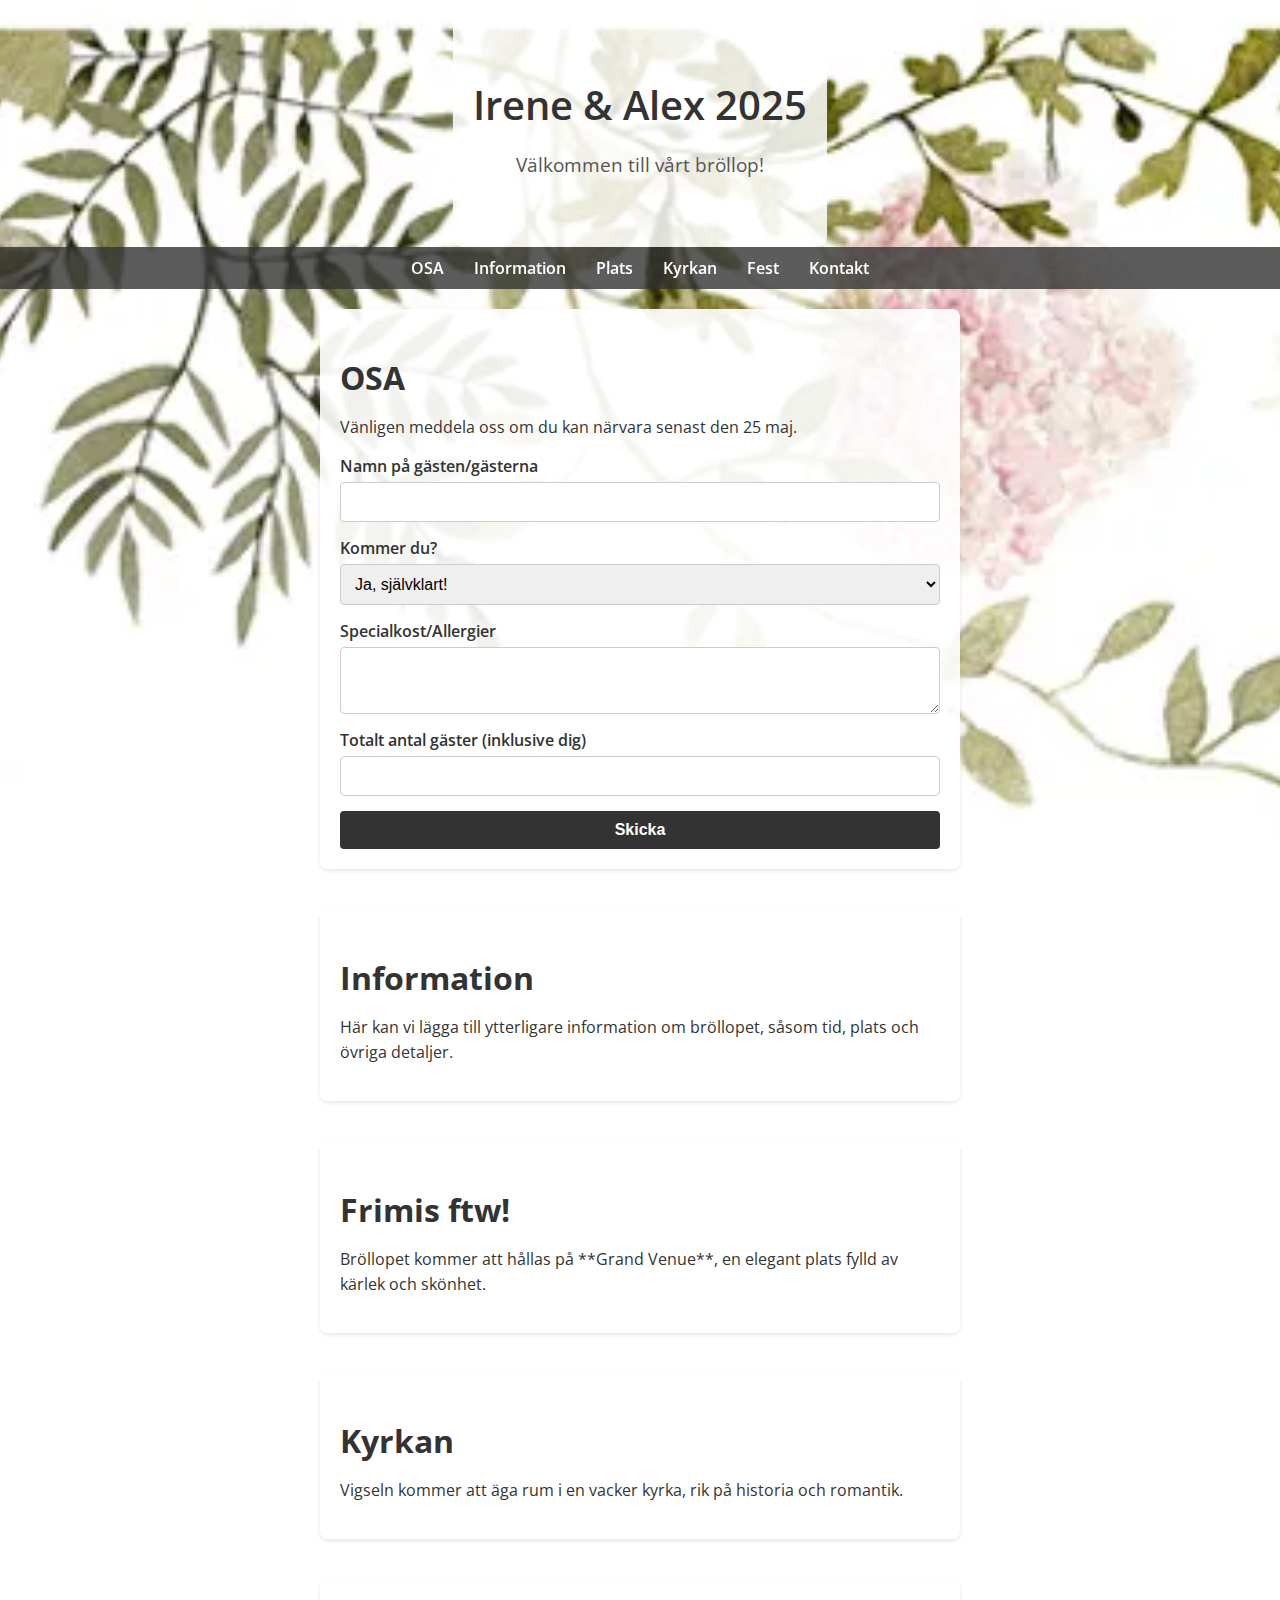
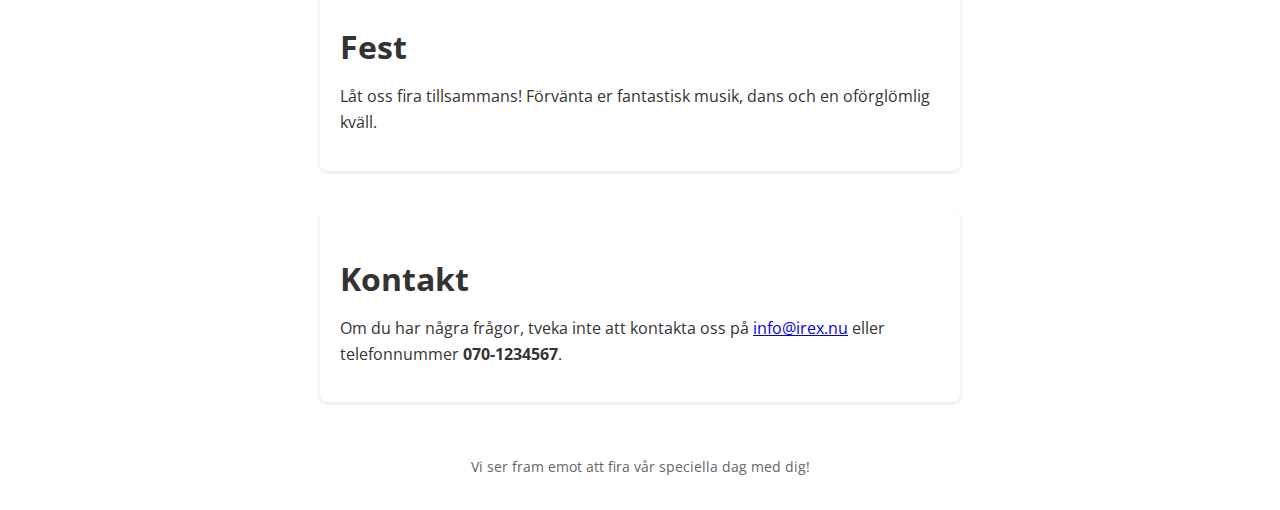
==== index.html @ 7eedc2ea "Namn på gästerna" ====
<!DOCTYPE html>
<html lang="sv">
<head>
  <meta charset="UTF-8">
  <meta name="viewport" content="width=device-width, initial-scale=1">
  <title>Irene & Alex Bröllop 2025</title>
  <!-- Google Font -->
  <link href="https://fonts.googleapis.com/css2?family=Open+Sans:wght@400;600&display=swap" rel="stylesheet">
  <style>
    body {
      font-family: 'Open Sans', sans-serif;
      background: url('images/flower1.png') no-repeat center center fixed;
      background-size: cover;
      color: #333;
      margin: 0;
      padding: 0;
      display: flex;
      flex-direction: column;
      align-items: center;
      scroll-behavior: smooth;
    }
    header {
      text-align: center;
      padding: 50px 20px;
      background: rgba(255, 255, 255, 0.85); /* Light background for readability */
      border-radius: 10px;
    }
    header h1 {
      font-size: 2.5em;
      font-weight: 600;
      margin-bottom: 10px;
    }
    header p {
      font-size: 1.2em;
      color: #555;
    }
    nav {
      background-color: rgba(51, 51, 51, 0.8);
      width: 100%;
      text-align: center;
      padding: 10px 0;
      position: sticky;
      top: 0;
      z-index: 100;
    }
    nav ul {
      list-style: none;
      margin: 0;
      padding: 0;
      display: flex;
      justify-content: center;
    }
    nav ul li {
      margin: 0 15px;
    }
    nav ul li a {
      text-decoration: none;
      color: #fff;
      font-weight: 600;
      transition: 0.3s;
    }
    nav ul li a:hover {
      color: #ffcc00;
    }
    section {
      background-color: rgba(255, 255, 255, 0.9);
      width: 90%;
      max-width: 600px;
      margin: 20px 0;
      padding: 20px;
      box-shadow: 0 2px 4px rgba(0,0,0,0.1);
      border-radius: 8px;
    }
    section h2 {
      font-size: 2em;
      margin-bottom: 15px;
    }
    section p {
      font-size: 1em;
      line-height: 1.6;
      margin-bottom: 15px;
    }
    form {
      display: flex;
      flex-direction: column;
    }
    form label {
      font-weight: 600;
      margin-bottom: 5px;
    }
    form input, form textarea, form select {
      padding: 10px;
      margin-bottom: 15px;
      border: 1px solid #ccc;
      border-radius: 4px;
      font-size: 1em;
    }
    form button {
      padding: 10px;
      background-color: #333;
      color: #fff;
      border: none;
      border-radius: 4px;
      font-size: 1em;
      cursor: pointer;
      font-weight: 600;
    }
    form button:hover {
      background-color: #555;
    }
    footer {
      text-align: center;
      padding: 20px;
      font-size: 0.9em;
      color: #666;
      background: rgba(255, 255, 255, 0.85);
      border-radius: 10px;
      width: 100%;
    }
  </style>
</head>
<body>
  <header>
    <h1>Irene & Alex 2025</h1>
    <p>Välkommen till vårt bröllop!</p>
  </header>

  <nav>
    <ul>
      <li><a href="#osa">OSA</a></li>
      <li><a href="#info">Information</a></li>
      <li><a href="#venue">Plats</a></li>
      <li><a href="#church">Kyrkan</a></li>
      <li><a href="#party">Fest</a></li>
      <li><a href="#kontakt">Kontakt</a></li>
    </ul>
  </nav>

  <section id="osa">
    <h2>OSA</h2>
    <p>Vänligen meddela oss om du kan närvara senast den 25 maj.</p>

    <form action="https://formsubmit.co/david.karlslatt@gmail.com" method="POST">
      <input type="hidden" name="_subject" value="Nytt OSA-svar!">
      <input type="hidden" name="_captcha" value="false">
      <input type="hidden" name="_next" value="https://davidkarlslatt.github.io/irex-wedding/tack.html">

      <label for="namn">Namn på gästen/gästerna</label>
      <input type="text" id="namn" name="Namn" required>

      <label for="kommer">Kommer du?</label>
      <select id="kommer" name="Kommer" required>
        <option value="Ja">Ja, självklart!</option>
        <option value="Nej">Tyvärr kan jag inte närvara.</option>
      </select>

      <label for="specialkost">Specialkost/Allergier</label>
      <textarea id="specialkost" name="Specialkost" rows="3"></textarea>

      <label for="antal">Totalt antal gäster (inklusive dig)</label>
      <input type="number" id="antal" name="Antal gäster" min="1" required>

      <button type="submit">Skicka</button>
    </form>
  </section>


  <section id="info">
    <h2>Information</h2>
    <p>Här kan vi lägga till ytterligare information om bröllopet, såsom tid, plats och övriga detaljer.</p>
  </section>

  <section id="venue">
    <h2>Frimis ftw!</h2>
    <p>Bröllopet kommer att hållas på **Grand Venue**, en elegant plats fylld av kärlek och skönhet.</p>
  </section>

  <section id="church">
    <h2>Kyrkan</h2>
    <p>Vigseln kommer att äga rum i en vacker kyrka, rik på historia och romantik.</p>
  </section>

  <section id="party">
    <h2>Fest</h2>
    <p>Låt oss fira tillsammans! Förvänta er fantastisk musik, dans och en oförglömlig kväll.</p>
  </section>

  <section id="kontakt">
    <h2>Kontakt</h2>
    <p>Om du har några frågor, tveka inte att kontakta oss på <a href="mailto:info@irex.nu">info@irex.nu</a> eller telefonnummer <strong>070-1234567</strong>.</p>
  </section>

  <footer>
    <p>Vi ser fram emot att fira vår speciella dag med dig!</p>
  </footer>
</body>
</html>
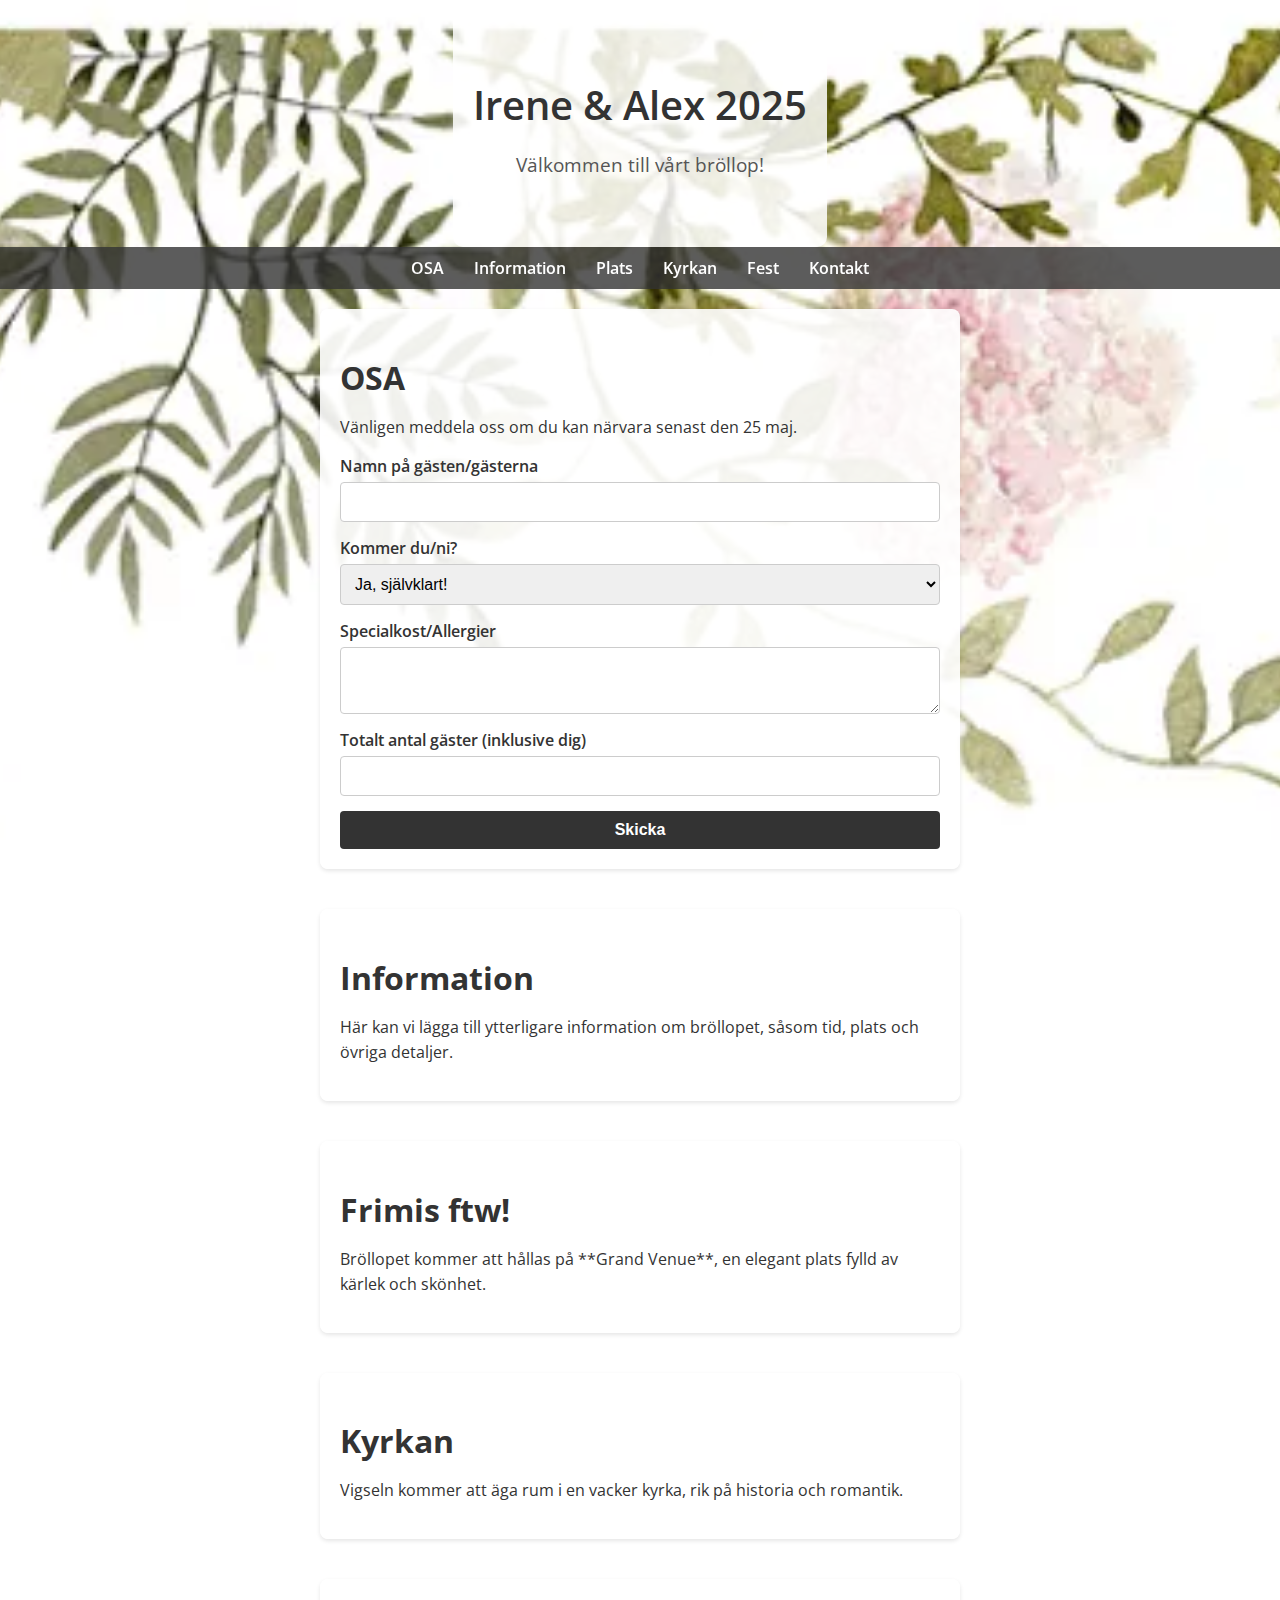
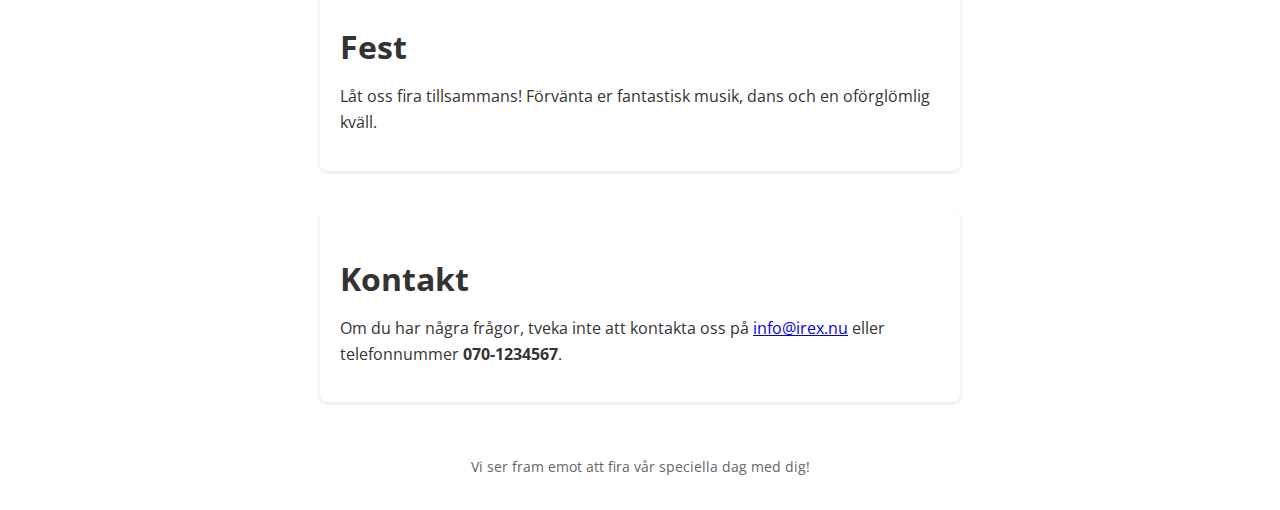
==== commit 2aa15274: "Namn på gästerna" ====
--- a/index.html
+++ b/index.html
@@ -148,7 +148,7 @@
       <label for="namn">Namn på gästen/gästerna</label>
       <input type="text" id="namn" name="Namn" required>
 
-      <label for="kommer">Kommer du?</label>
+      <label for="kommer">Kommer du/ni?</label>
       <select id="kommer" name="Kommer" required>
         <option value="Ja">Ja, självklart!</option>
         <option value="Nej">Tyvärr kan jag inte närvara.</option>
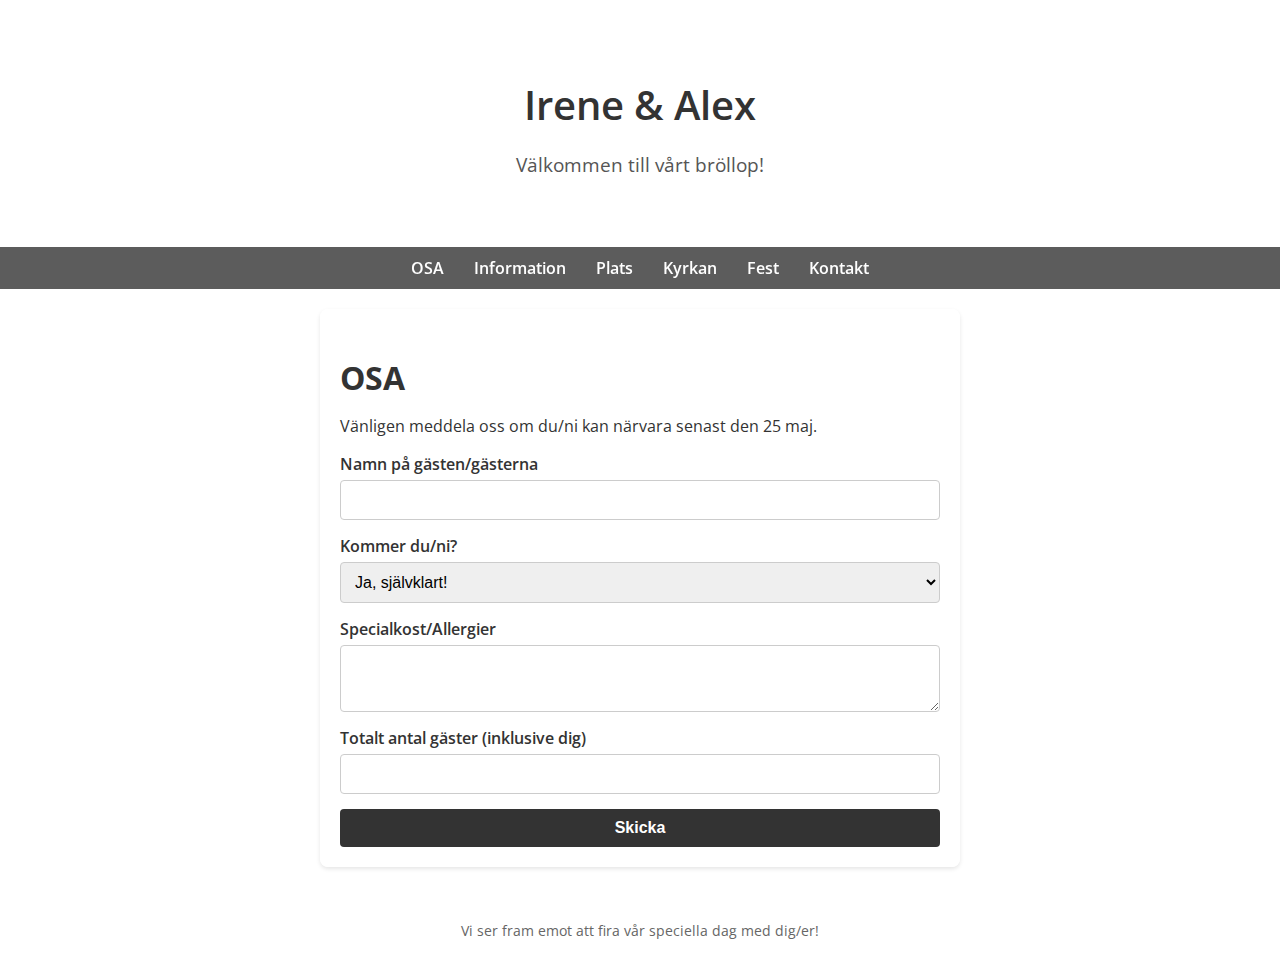
==== commit abc37c1e: "Updated so link information is only shown one at a time" ====
--- a/index.html
+++ b/index.html
@@ -9,7 +9,7 @@
   <style>
     body {
       font-family: 'Open Sans', sans-serif;
-      background: url('images/flower1.png') no-repeat center center fixed;
+      background: url('/mnt/data/image.png') no-repeat center center fixed;
       background-size: cover;
       color: #333;
       margin: 0;
@@ -22,7 +22,7 @@
     header {
       text-align: center;
       padding: 50px 20px;
-      background: rgba(255, 255, 255, 0.85); /* Light background for readability */
+      background: rgba(255, 255, 255, 0.85);
       border-radius: 10px;
     }
     header h1 {
@@ -58,6 +58,7 @@
       color: #fff;
       font-weight: 600;
       transition: 0.3s;
+      cursor: pointer;
     }
     nav ul li a:hover {
       color: #ffcc00;
@@ -70,14 +71,13 @@
       padding: 20px;
       box-shadow: 0 2px 4px rgba(0,0,0,0.1);
       border-radius: 8px;
+      display: none; /* Hide sections by default */
+    }
+    .active {
+      display: block; /* Only active section is visible */
     }
     section h2 {
       font-size: 2em;
-      margin-bottom: 15px;
-    }
-    section p {
-      font-size: 1em;
-      line-height: 1.6;
       margin-bottom: 15px;
     }
     form {
@@ -120,78 +120,77 @@
   </style>
 </head>
 <body>
-  <header>
-    <h1>Irene & Alex 2025</h1>
-    <p>Välkommen till vårt bröllop!</p>
-  </header>
+<header>
+  <h1>Irene & Alex</h1>
+  <p>Välkommen till vårt bröllop!</p>
+</header>
 
-  <nav>
-    <ul>
-      <li><a href="#osa">OSA</a></li>
-      <li><a href="#info">Information</a></li>
-      <li><a href="#venue">Plats</a></li>
-      <li><a href="#church">Kyrkan</a></li>
-      <li><a href="#party">Fest</a></li>
-      <li><a href="#kontakt">Kontakt</a></li>
-    </ul>
-  </nav>
+<nav>
+  <ul>
+    <li><a onclick="showSection('osa')">OSA</a></li>
+    <li><a onclick="showSection('info')">Information</a></li>
+    <li><a onclick="showSection('venue')">Plats</a></li>
+    <li><a onclick="showSection('church')">Kyrkan</a></li>
+    <li><a onclick="showSection('party')">Fest</a></li>
+    <li><a onclick="showSection('kontakt')">Kontakt</a></li>
+  </ul>
+</nav>
 
-  <section id="osa">
-    <h2>OSA</h2>
-    <p>Vänligen meddela oss om du kan närvara senast den 25 maj.</p>
+<section id="osa" class="active">
+  <h2>OSA</h2>
+  <p>Vänligen meddela oss om du/ni kan närvara senast den 25 maj.</p>
+  <form action="https://formsubmit.co/wedding@570503625.swh.strato-hosting.eu" method="POST">
+    <input type="hidden" name="_subject" value="Nytt OSA-svar!">
+    <input type="hidden" name="_captcha" value="false">
+    <label for="namn">Namn på gästen/gästerna</label>
+    <input type="text" id="namn" name="Namn" required>
+    <label for="kommer">Kommer du/ni?</label>
+    <select id="kommer" name="Kommer" required>
+      <option value="Ja">Ja, självklart!</option>
+      <option value="Nej">Tyvärr kan jag/vi inte närvara.</option>
+    </select>
+    <label for="specialkost">Specialkost/Allergier</label>
+    <textarea id="specialkost" name="Specialkost" rows="3"></textarea>
+    <label for="antal">Totalt antal gäster (inklusive dig)</label>
+    <input type="number" id="antal" name="Antal gäster" min="1" required>
+    <button type="submit">Skicka</button>
+  </form>
+</section>
 
-    <form action="https://formsubmit.co/david.karlslatt@gmail.com" method="POST">
-      <input type="hidden" name="_subject" value="Nytt OSA-svar!">
-      <input type="hidden" name="_captcha" value="false">
-      <input type="hidden" name="_next" value="https://davidkarlslatt.github.io/irex-wedding/tack.html">
+<section id="info">
+  <h2>Information</h2>
+  <p>Här kan vi lägga till ytterligare information om bröllopet, såsom tid, plats och övriga detaljer.</p>
+</section>
 
-      <label for="namn">Namn på gästen/gästerna</label>
-      <input type="text" id="namn" name="Namn" required>
+<section id="venue">
+  <h2>Platsen</h2>
+  <p>Bröllopet kommer att hållas på Grand Venue, en elegant plats fylld av kärlek och skönhet.</p>
+</section>
 
-      <label for="kommer">Kommer du/ni?</label>
-      <select id="kommer" name="Kommer" required>
-        <option value="Ja">Ja, självklart!</option>
-        <option value="Nej">Tyvärr kan jag inte närvara.</option>
-      </select>
+<section id="church">
+  <h2>Kyrkan</h2>
+  <p>Vigseln kommer att äga rum i en vacker kyrka, rik på historia och romantik.</p>
+</section>
 
-      <label for="specialkost">Specialkost/Allergier</label>
-      <textarea id="specialkost" name="Specialkost" rows="3"></textarea>
+<section id="party">
+  <h2>Fest</h2>
+  <p>Låt oss fira tillsammans! Förvänta er fantastisk musik, dans och en oförglömlig kväll.</p>
+</section>
 
-      <label for="antal">Totalt antal gäster (inklusive dig)</label>
-      <input type="number" id="antal" name="Antal gäster" min="1" required>
+<section id="kontakt">
+  <h2>Kontakt</h2>
+  <p>Om du har några frågor, tveka inte att kontakta oss på <a href="mailto:info@irex.nu">info@irex.nu</a> eller telefonnummer <strong>070-1234567</strong>.</p>
+</section>
 
-      <button type="submit">Skicka</button>
-    </form>
-  </section>
+<footer>
+  <p>Vi ser fram emot att fira vår speciella dag med dig/er!</p>
+</footer>
 
-
-  <section id="info">
-    <h2>Information</h2>
-    <p>Här kan vi lägga till ytterligare information om bröllopet, såsom tid, plats och övriga detaljer.</p>
-  </section>
-
-  <section id="venue">
-    <h2>Frimis ftw!</h2>
-    <p>Bröllopet kommer att hållas på **Grand Venue**, en elegant plats fylld av kärlek och skönhet.</p>
-  </section>
-
-  <section id="church">
-    <h2>Kyrkan</h2>
-    <p>Vigseln kommer att äga rum i en vacker kyrka, rik på historia och romantik.</p>
-  </section>
-
-  <section id="party">
-    <h2>Fest</h2>
-    <p>Låt oss fira tillsammans! Förvänta er fantastisk musik, dans och en oförglömlig kväll.</p>
-  </section>
-
-  <section id="kontakt">
-    <h2>Kontakt</h2>
-    <p>Om du har några frågor, tveka inte att kontakta oss på <a href="mailto:info@irex.nu">info@irex.nu</a> eller telefonnummer <strong>070-1234567</strong>.</p>
-  </section>
-
-  <footer>
-    <p>Vi ser fram emot att fira vår speciella dag med dig!</p>
-  </footer>
+<script>
+  function showSection(sectionId) {
+    document.querySelectorAll('section').forEach(section => section.classList.remove('active'));
+    document.getElementById(sectionId).classList.add('active');
+  }
+</script>
 </body>
 </html>
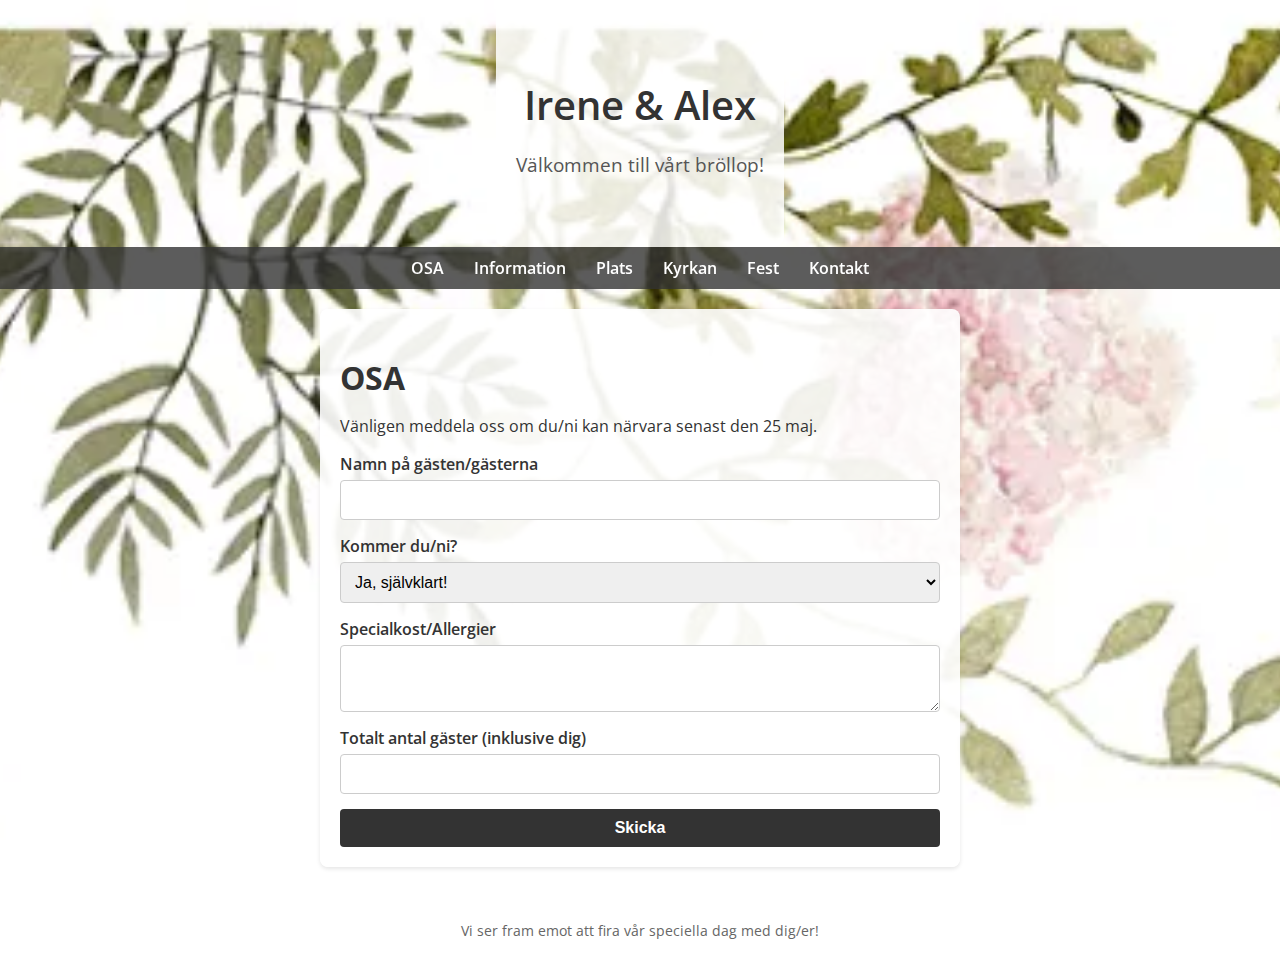
==== commit 248b8718: "Corrected path to background" ====
--- a/index.html
+++ b/index.html
@@ -9,7 +9,7 @@
   <style>
     body {
       font-family: 'Open Sans', sans-serif;
-      background: url('/mnt/data/image.png') no-repeat center center fixed;
+      background: url('images/flower1.png') no-repeat center center fixed;
       background-size: cover;
       color: #333;
       margin: 0;
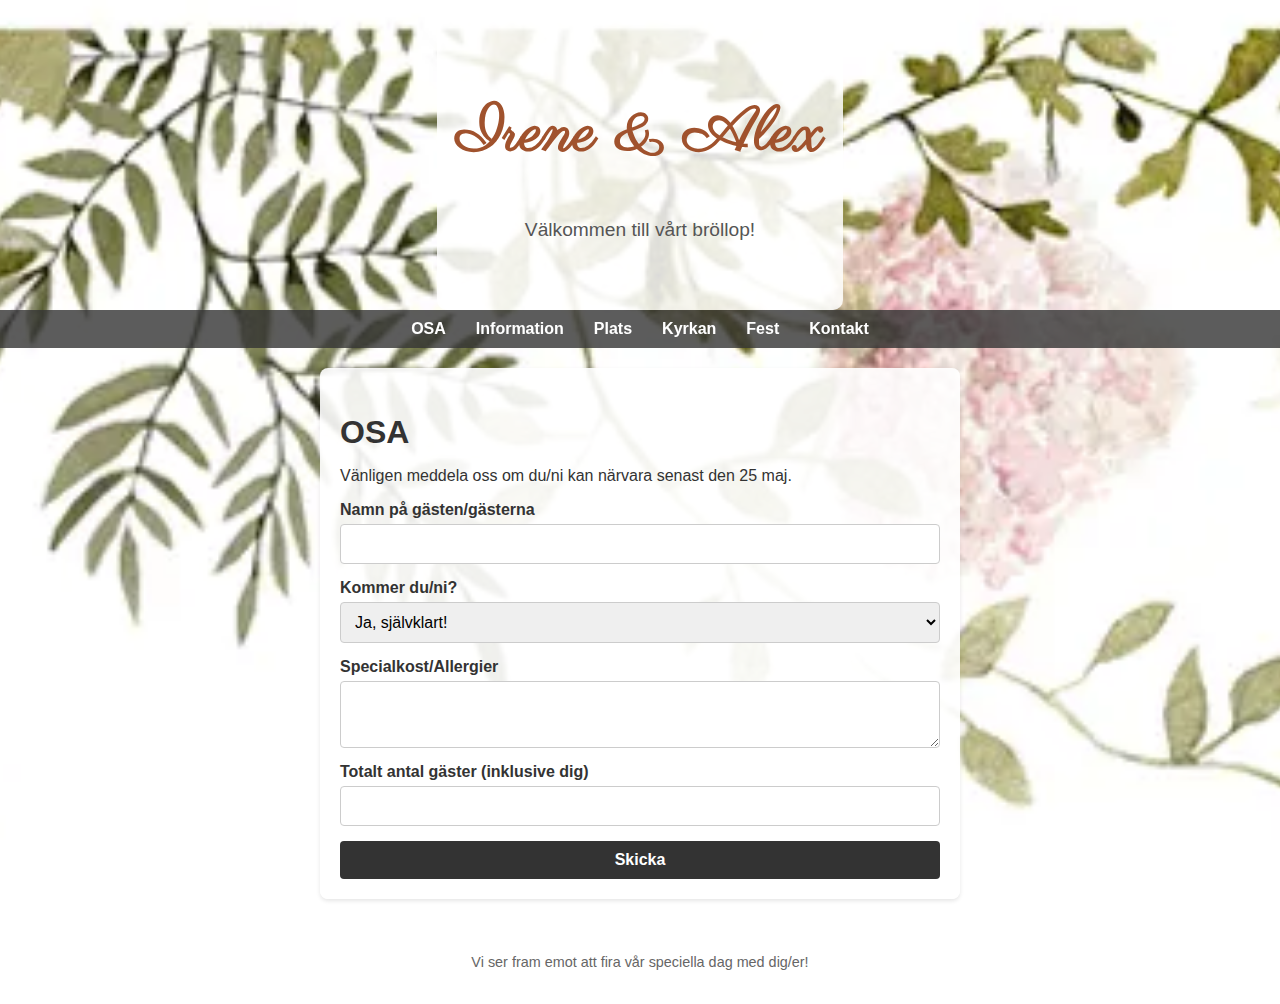
==== commit c93cb5ac: "Divided page into subpages for easier maintenance" ====
--- a/index.html
+++ b/index.html
@@ -3,10 +3,21 @@
 <head>
   <meta charset="UTF-8">
   <meta name="viewport" content="width=device-width, initial-scale=1">
-  <title>Irene & Alex Bröllop 2025</title>
-  <!-- Google Font -->
-  <link href="https://fonts.googleapis.com/css2?family=Open+Sans:wght@400;600&display=swap" rel="stylesheet">
+  <title>Irene & Alex Bröllop</title>
+  <link href="https://fonts.googleapis.com/css2?family=Parisienne&display=swap" rel="stylesheet">
   <style>
+    body {
+      font-family: 'Open Sans', sans-serif;
+    }
+    header {
+      text-align: center;
+      padding: 50px 20px;
+    }
+    header h1 {
+      font-family: 'Parisienne', cursive;
+      font-size: 3.9em;
+      color: #a0522d;
+    }
     body {
       font-family: 'Open Sans', sans-serif;
       background: url('images/flower1.png') no-repeat center center fixed;
@@ -24,11 +35,6 @@
       padding: 50px 20px;
       background: rgba(255, 255, 255, 0.85);
       border-radius: 10px;
-    }
-    header h1 {
-      font-size: 2.5em;
-      font-weight: 600;
-      margin-bottom: 10px;
     }
     header p {
       font-size: 1.2em;
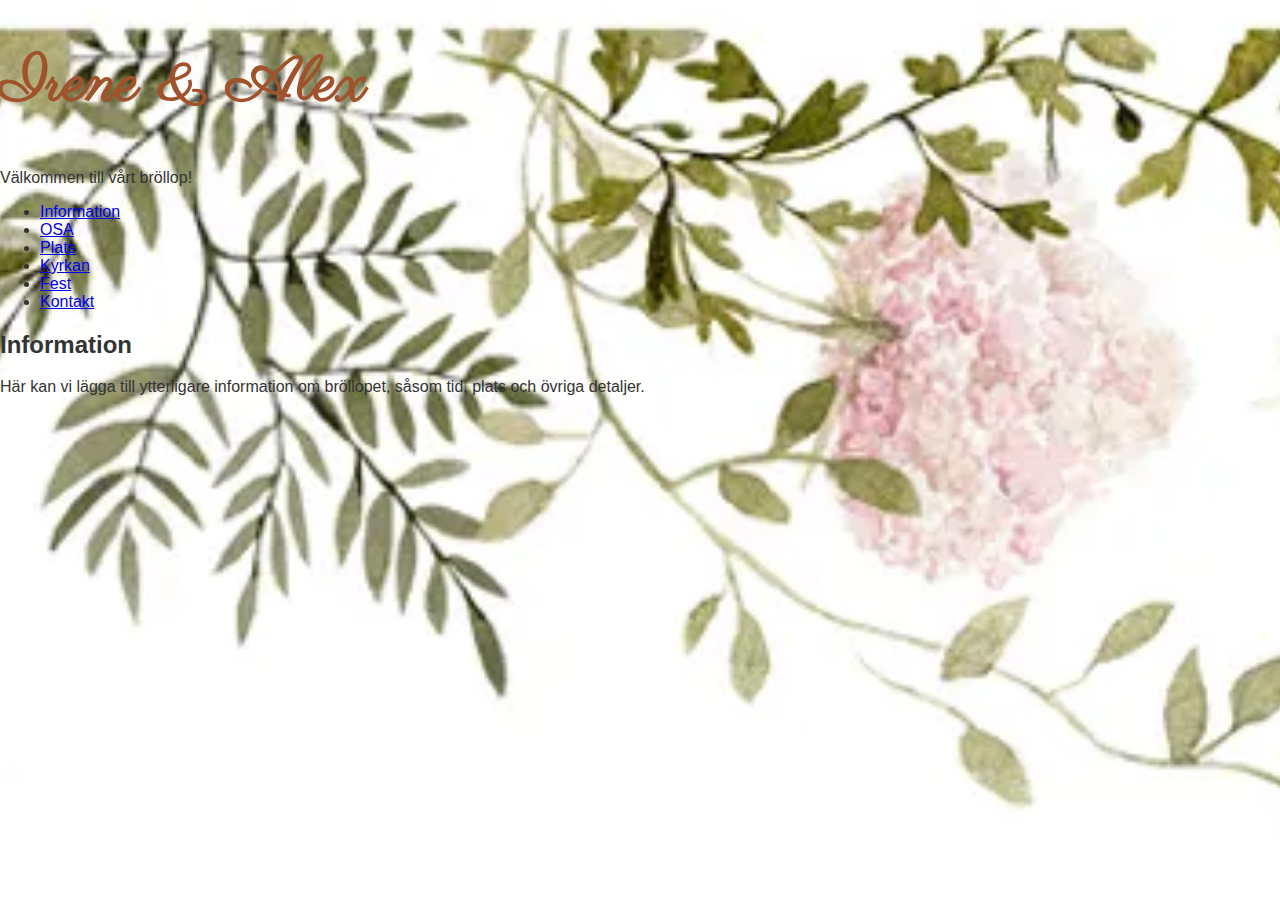
==== commit d14bbda8: "Fixed index.html" ====
--- a/index.html
+++ b/index.html
@@ -1,202 +1,10 @@
 <!DOCTYPE html>
 <html lang="sv">
 <head>
-  <meta charset="UTF-8">
-  <meta name="viewport" content="width=device-width, initial-scale=1">
-  <title>Irene & Alex Bröllop</title>
-  <link href="https://fonts.googleapis.com/css2?family=Parisienne&display=swap" rel="stylesheet">
-  <style>
-    body {
-      font-family: 'Open Sans', sans-serif;
-    }
-    header {
-      text-align: center;
-      padding: 50px 20px;
-    }
-    header h1 {
-      font-family: 'Parisienne', cursive;
-      font-size: 3.9em;
-      color: #a0522d;
-    }
-    body {
-      font-family: 'Open Sans', sans-serif;
-      background: url('images/flower1.png') no-repeat center center fixed;
-      background-size: cover;
-      color: #333;
-      margin: 0;
-      padding: 0;
-      display: flex;
-      flex-direction: column;
-      align-items: center;
-      scroll-behavior: smooth;
-    }
-    header {
-      text-align: center;
-      padding: 50px 20px;
-      background: rgba(255, 255, 255, 0.85);
-      border-radius: 10px;
-    }
-    header p {
-      font-size: 1.2em;
-      color: #555;
-    }
-    nav {
-      background-color: rgba(51, 51, 51, 0.8);
-      width: 100%;
-      text-align: center;
-      padding: 10px 0;
-      position: sticky;
-      top: 0;
-      z-index: 100;
-    }
-    nav ul {
-      list-style: none;
-      margin: 0;
-      padding: 0;
-      display: flex;
-      justify-content: center;
-    }
-    nav ul li {
-      margin: 0 15px;
-    }
-    nav ul li a {
-      text-decoration: none;
-      color: #fff;
-      font-weight: 600;
-      transition: 0.3s;
-      cursor: pointer;
-    }
-    nav ul li a:hover {
-      color: #ffcc00;
-    }
-    section {
-      background-color: rgba(255, 255, 255, 0.9);
-      width: 90%;
-      max-width: 600px;
-      margin: 20px 0;
-      padding: 20px;
-      box-shadow: 0 2px 4px rgba(0,0,0,0.1);
-      border-radius: 8px;
-      display: none; /* Hide sections by default */
-    }
-    .active {
-      display: block; /* Only active section is visible */
-    }
-    section h2 {
-      font-size: 2em;
-      margin-bottom: 15px;
-    }
-    form {
-      display: flex;
-      flex-direction: column;
-    }
-    form label {
-      font-weight: 600;
-      margin-bottom: 5px;
-    }
-    form input, form textarea, form select {
-      padding: 10px;
-      margin-bottom: 15px;
-      border: 1px solid #ccc;
-      border-radius: 4px;
-      font-size: 1em;
-    }
-    form button {
-      padding: 10px;
-      background-color: #333;
-      color: #fff;
-      border: none;
-      border-radius: 4px;
-      font-size: 1em;
-      cursor: pointer;
-      font-weight: 600;
-    }
-    form button:hover {
-      background-color: #555;
-    }
-    footer {
-      text-align: center;
-      padding: 20px;
-      font-size: 0.9em;
-      color: #666;
-      background: rgba(255, 255, 255, 0.85);
-      border-radius: 10px;
-      width: 100%;
-    }
-  </style>
+  <meta http-equiv="refresh" content="0; URL='info.html'">
+  <title>Laddar...</title>
 </head>
 <body>
-<header>
-  <h1>Irene & Alex</h1>
-  <p>Välkommen till vårt bröllop!</p>
-</header>
-
-<nav>
-  <ul>
-    <li><a onclick="showSection('osa')">OSA</a></li>
-    <li><a onclick="showSection('info')">Information</a></li>
-    <li><a onclick="showSection('venue')">Plats</a></li>
-    <li><a onclick="showSection('church')">Kyrkan</a></li>
-    <li><a onclick="showSection('party')">Fest</a></li>
-    <li><a onclick="showSection('kontakt')">Kontakt</a></li>
-  </ul>
-</nav>
-
-<section id="osa" class="active">
-  <h2>OSA</h2>
-  <p>Vänligen meddela oss om du/ni kan närvara senast den 25 maj.</p>
-  <form action="https://formsubmit.co/wedding@570503625.swh.strato-hosting.eu" method="POST">
-    <input type="hidden" name="_subject" value="Nytt OSA-svar!">
-    <input type="hidden" name="_captcha" value="false">
-    <label for="namn">Namn på gästen/gästerna</label>
-    <input type="text" id="namn" name="Namn" required>
-    <label for="kommer">Kommer du/ni?</label>
-    <select id="kommer" name="Kommer" required>
-      <option value="Ja">Ja, självklart!</option>
-      <option value="Nej">Tyvärr kan jag/vi inte närvara.</option>
-    </select>
-    <label for="specialkost">Specialkost/Allergier</label>
-    <textarea id="specialkost" name="Specialkost" rows="3"></textarea>
-    <label for="antal">Totalt antal gäster (inklusive dig)</label>
-    <input type="number" id="antal" name="Antal gäster" min="1" required>
-    <button type="submit">Skicka</button>
-  </form>
-</section>
-
-<section id="info">
-  <h2>Information</h2>
-  <p>Här kan vi lägga till ytterligare information om bröllopet, såsom tid, plats och övriga detaljer.</p>
-</section>
-
-<section id="venue">
-  <h2>Platsen</h2>
-  <p>Bröllopet kommer att hållas på Grand Venue, en elegant plats fylld av kärlek och skönhet.</p>
-</section>
-
-<section id="church">
-  <h2>Kyrkan</h2>
-  <p>Vigseln kommer att äga rum i en vacker kyrka, rik på historia och romantik.</p>
-</section>
-
-<section id="party">
-  <h2>Fest</h2>
-  <p>Låt oss fira tillsammans! Förvänta er fantastisk musik, dans och en oförglömlig kväll.</p>
-</section>
-
-<section id="kontakt">
-  <h2>Kontakt</h2>
-  <p>Om du har några frågor, tveka inte att kontakta oss på <a href="mailto:info@irex.nu">info@irex.nu</a> eller telefonnummer <strong>070-1234567</strong>.</p>
-</section>
-
-<footer>
-  <p>Vi ser fram emot att fira vår speciella dag med dig/er!</p>
-</footer>
-
-<script>
-  function showSection(sectionId) {
-    document.querySelectorAll('section').forEach(section => section.classList.remove('active'));
-    document.getElementById(sectionId).classList.add('active');
-  }
-</script>
+<p>Omdirigerar till informationssidan...</p>
 </body>
 </html>
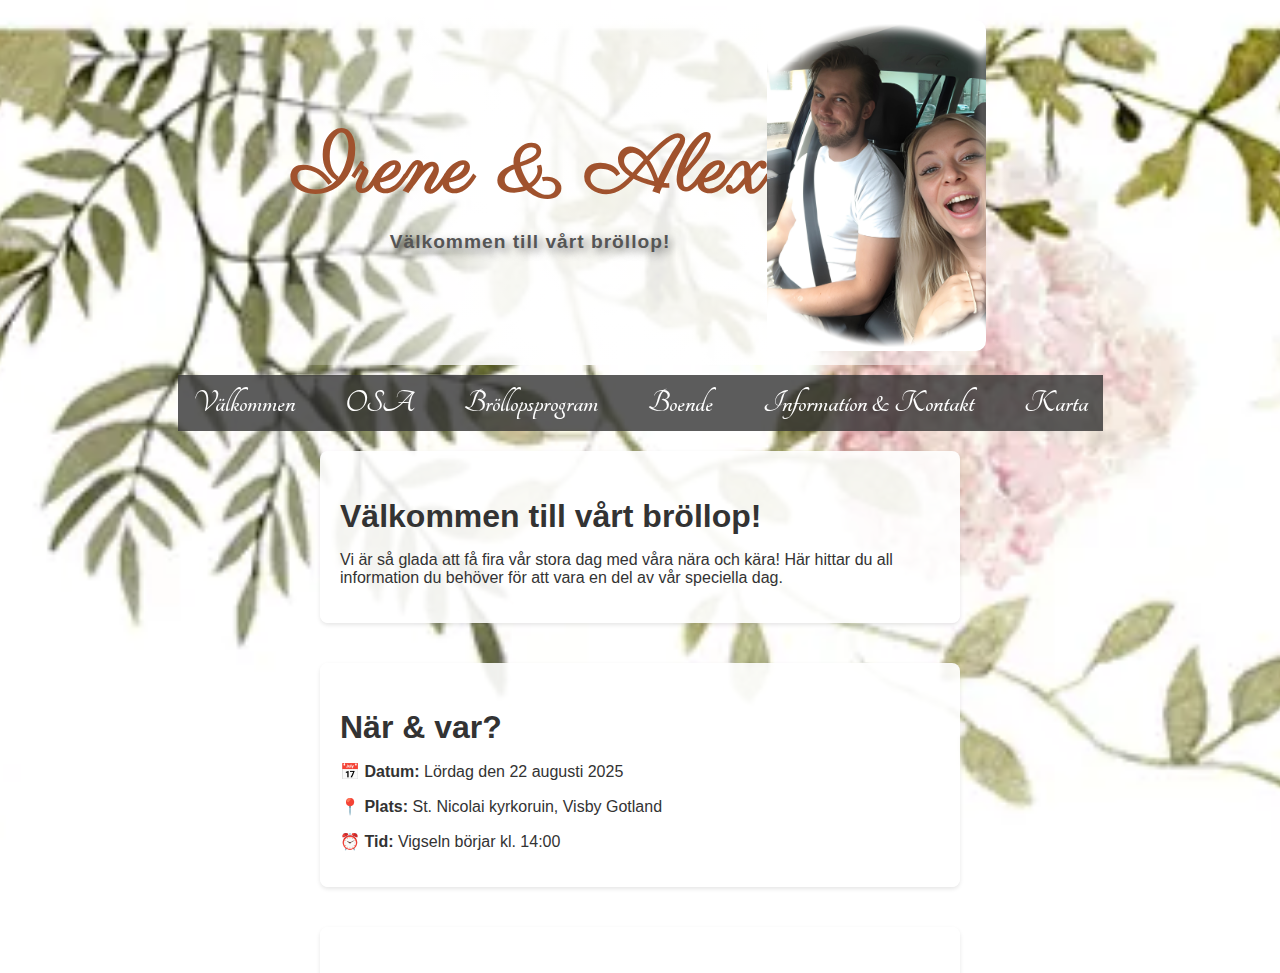
==== commit cc2bd319: "FIxed redirect to welcome page" ====
--- a/index.html
+++ b/index.html
@@ -1,7 +1,7 @@
 <!DOCTYPE html>
 <html lang="sv">
 <head>
-  <meta http-equiv="refresh" content="0; URL='info.html'">
+  <meta http-equiv="refresh" content="0; URL='welcome.html'">
   <title>Laddar...</title>
 </head>
 <body>
